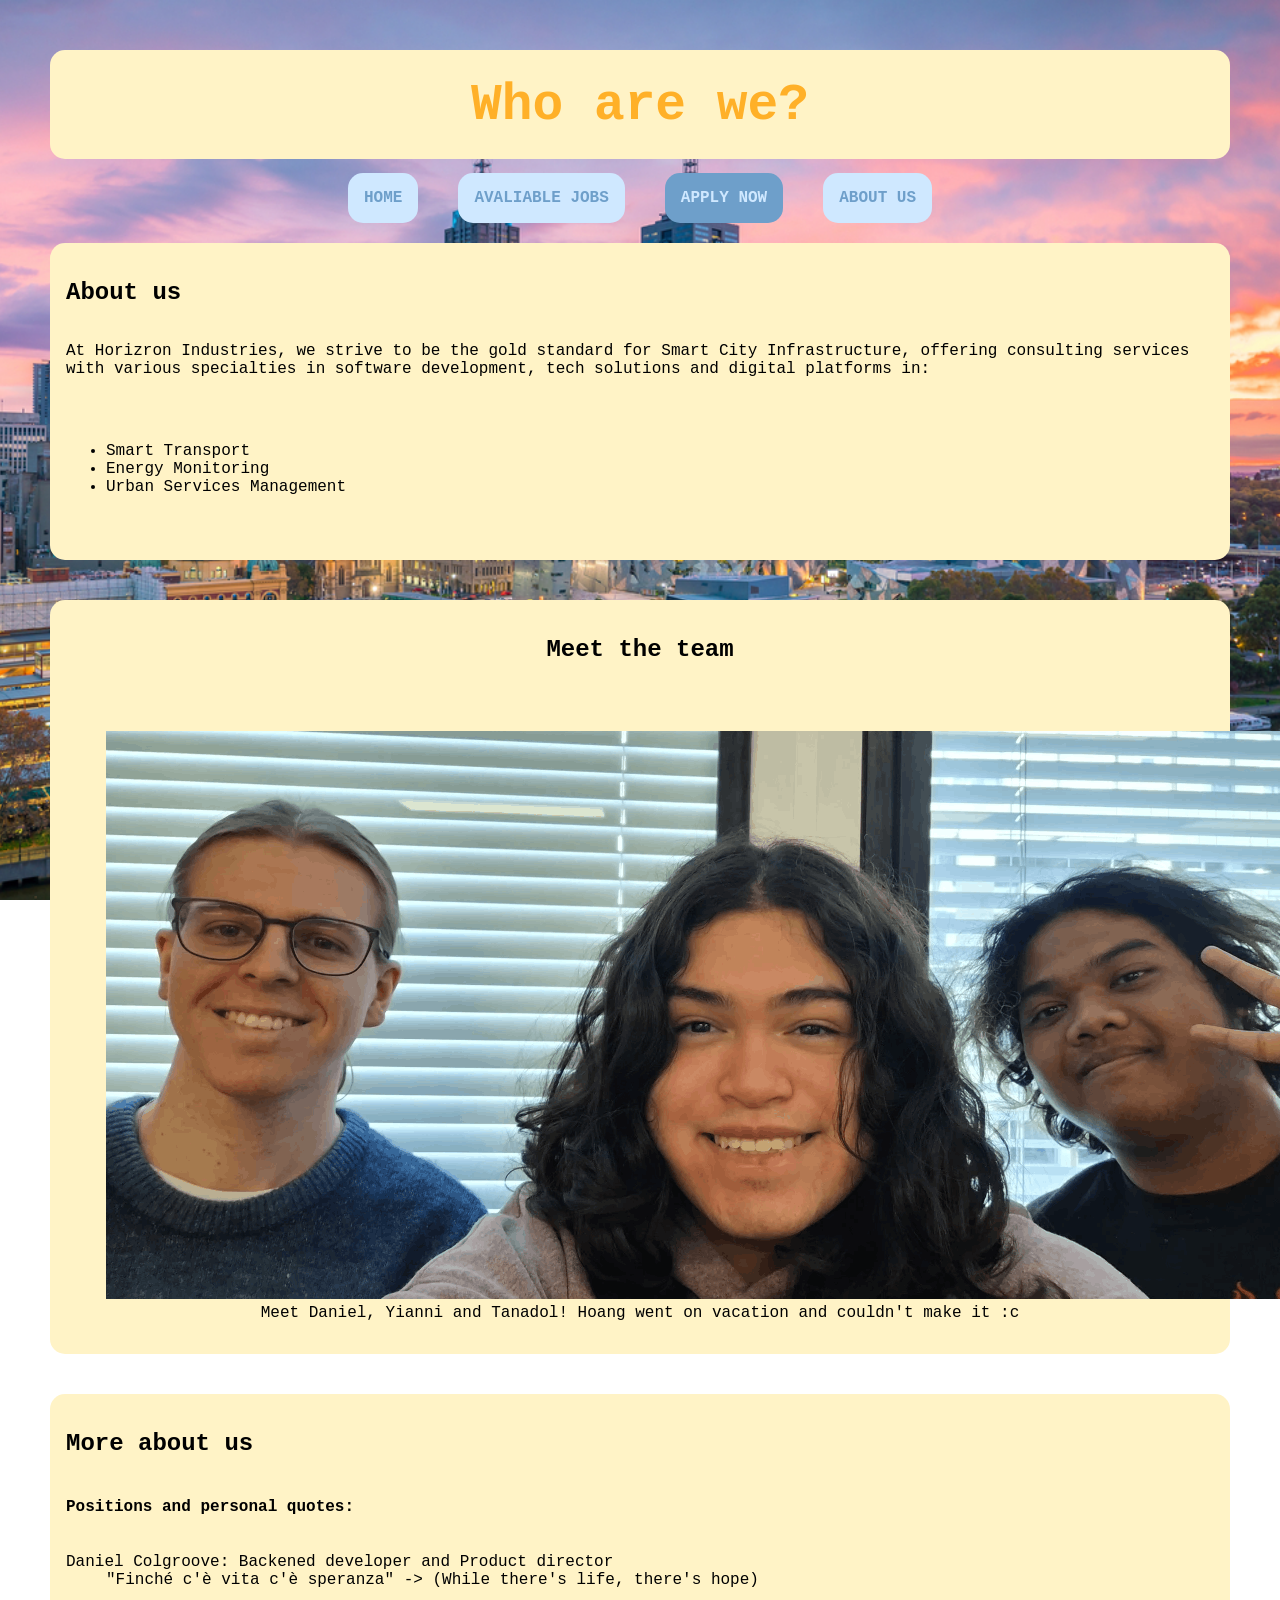
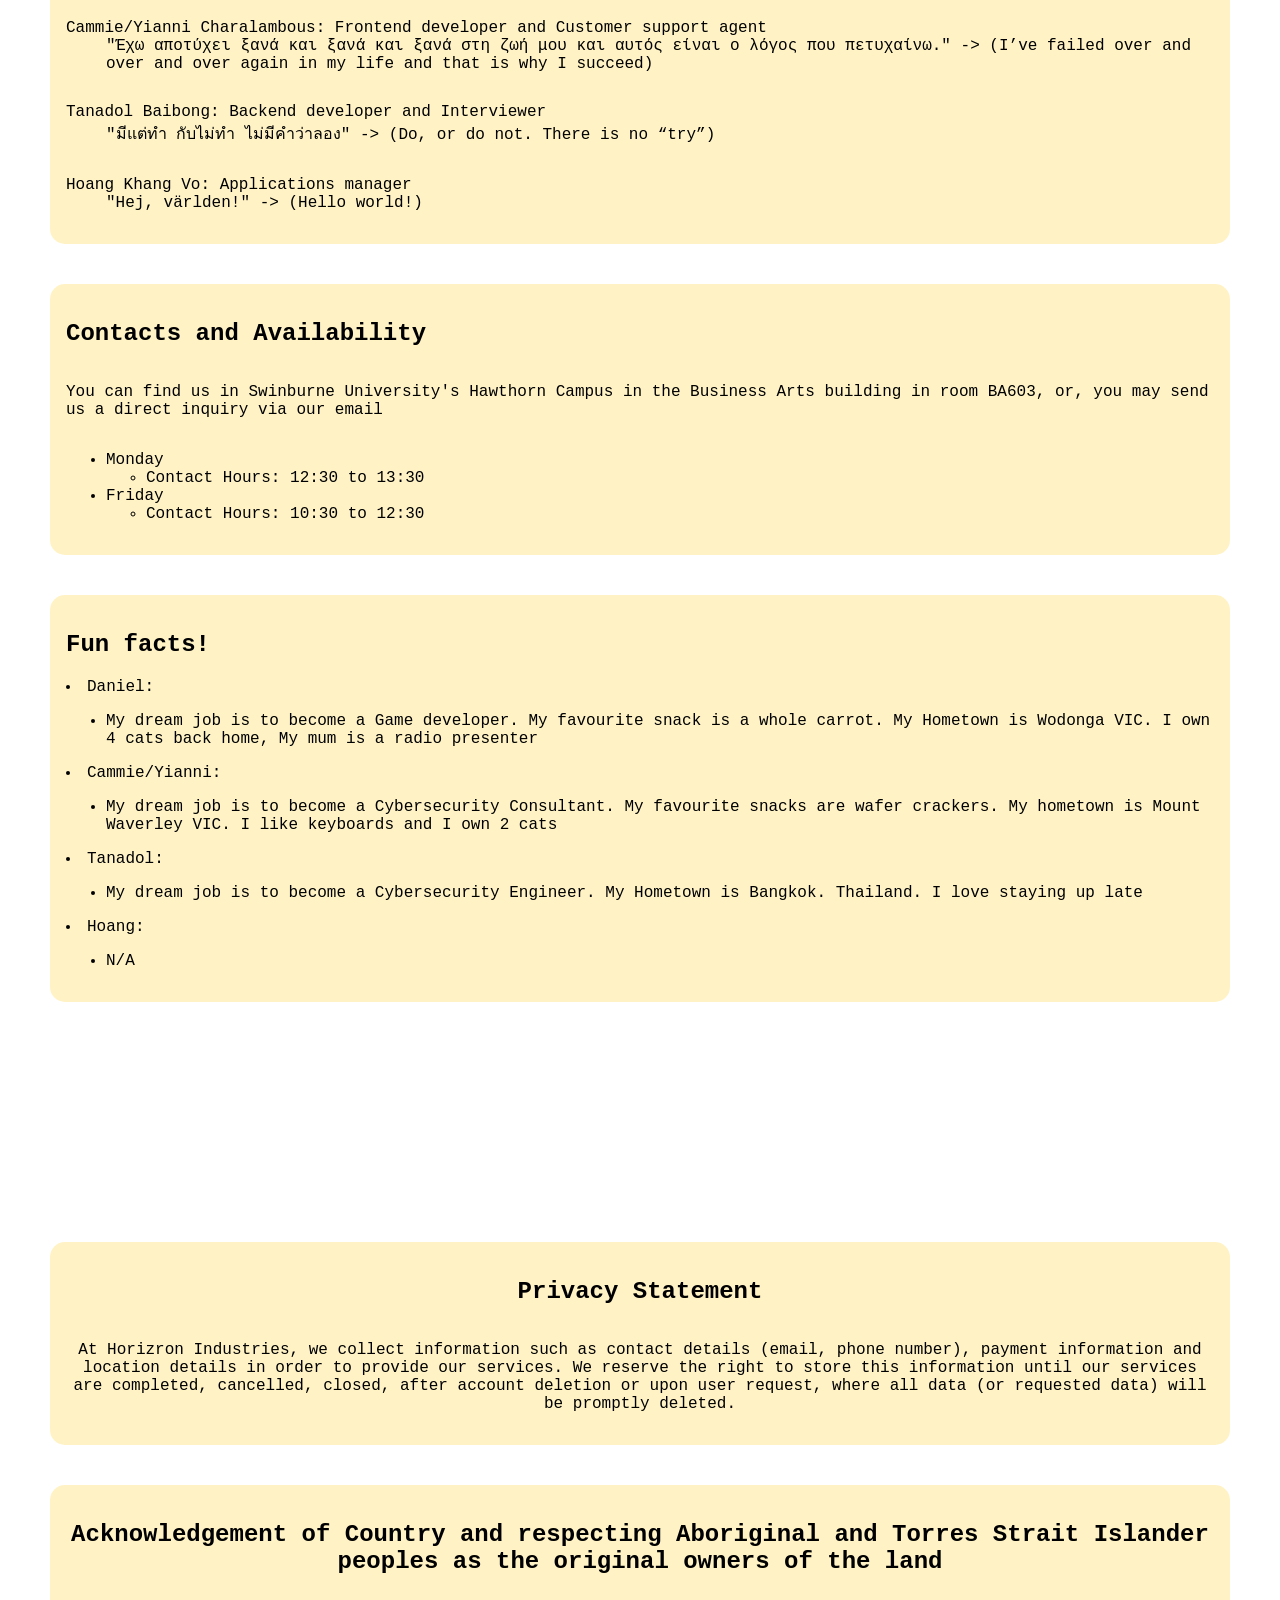
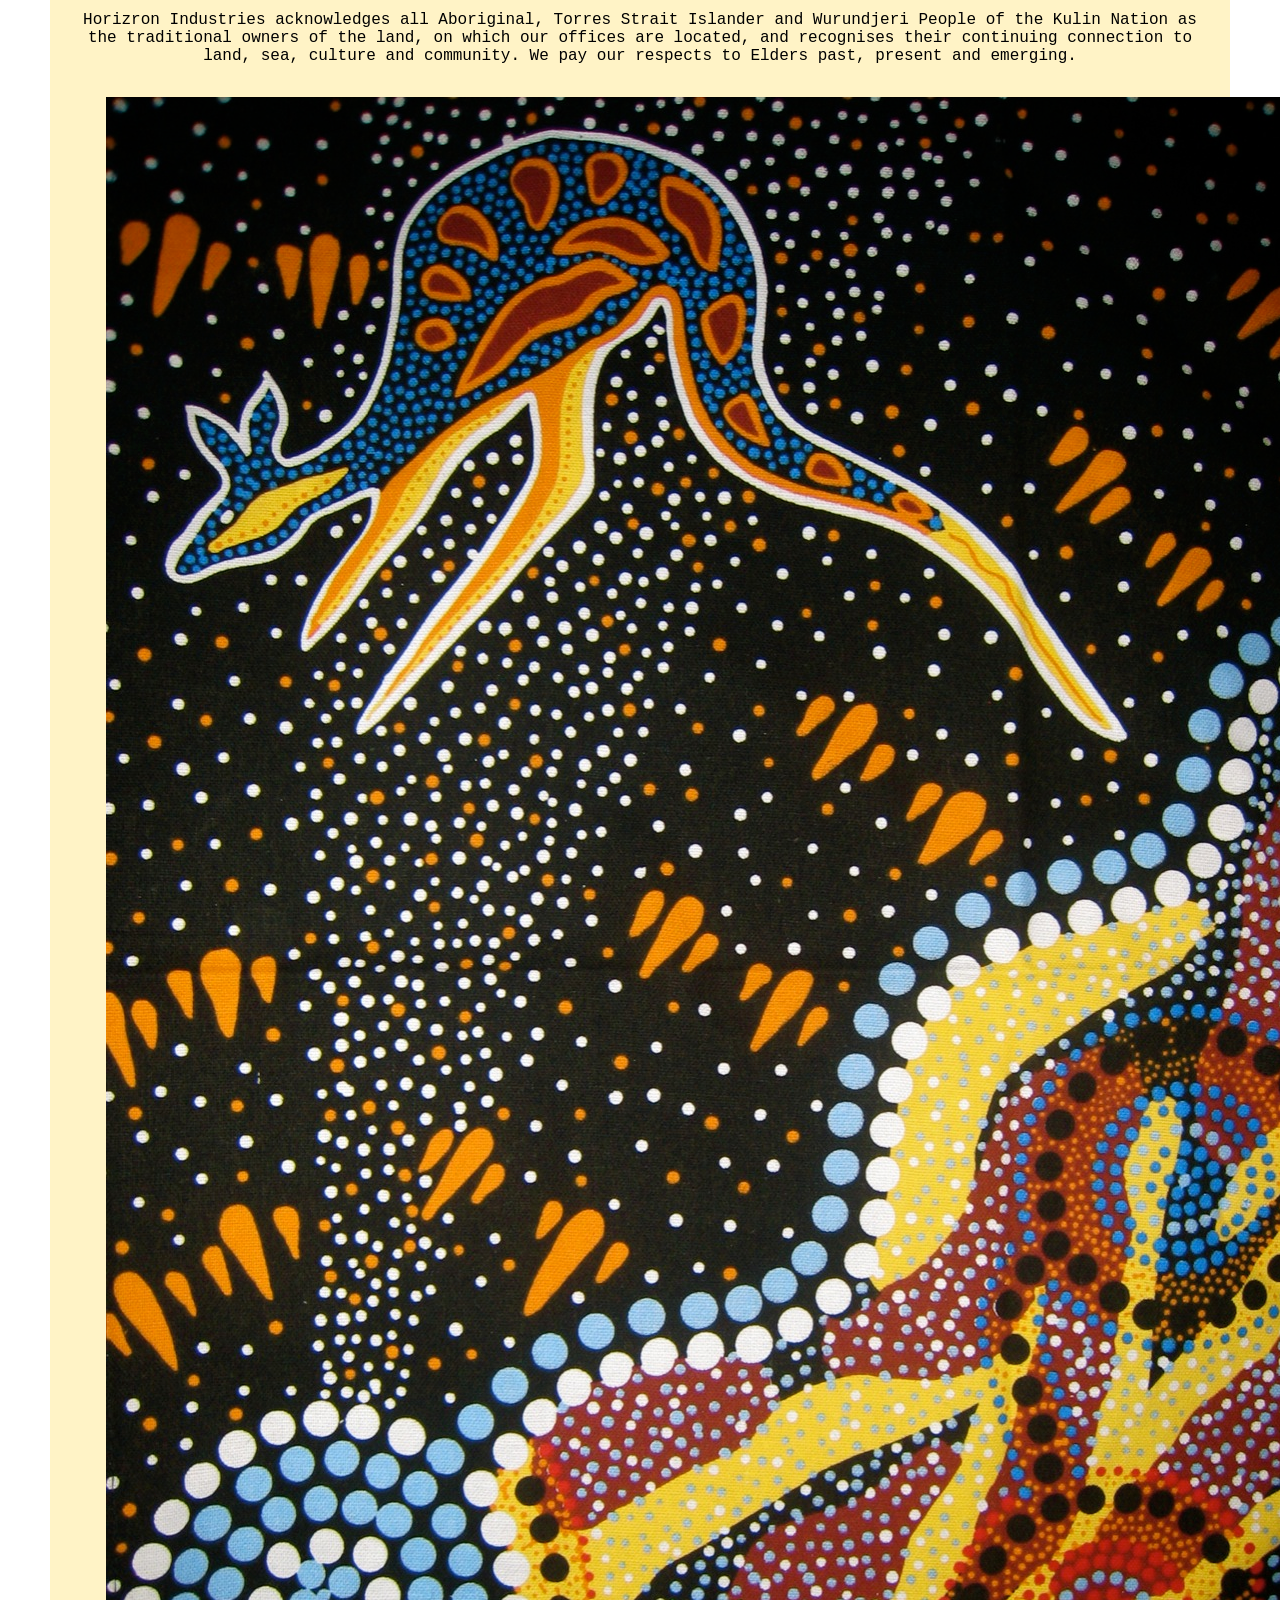
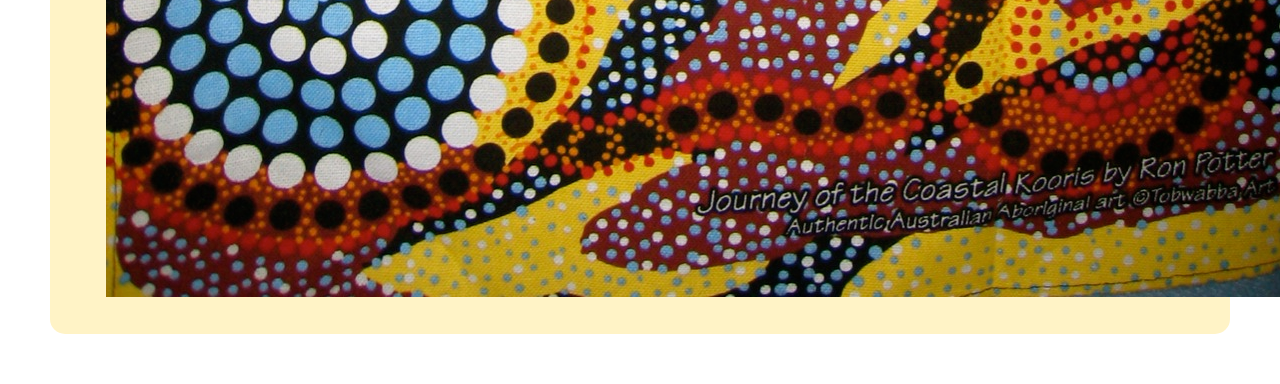
==== about.html @ 9e758ad4 "Yianni's Changes" ====
<!DOCTYPE html>
<html lang="en">
<head>
    <meta charset="UTF-8">
    <meta name="viewport" content="width=device-width, initial-scale=1.0">
    <meta name="description" content="About our smart city infrastructure company">
    <meta name="keywords" content="City, Smart, Technology, Infrastructure, Future, Building, Development, Mission">
    <meta name="author" content="106524661, Cammie/Yianni">
    <title>About Horizron Industries</title>
    <link rel="stylesheet" href="styles/styles.css">
        <style>
            #Page {
                display: flex;
                flex-direction: column;
                flex-wrap: nowrap;
                justify-content: space-evenly;
                align-items: stretch;
                align-content: normal;
            }

            #Details {
                display: flex;
                flex-direction: row;
                flex-wrap: nowrap;
                justify-content: space-between;
                align-content: normal;
            }

            fieldset {
                border-color: rgb(255, 176, 40);
            }
        </style>
</head> 
<body>
       <header>
            <h1>Who are we?</h1>
        </header>
        <nav>
            <a href="index.html">HOME</a>
            <a href="jobs.html">AVALIABLE JOBS</a>
            <a href="apply.html" class="CurrentPage">APPLY NOW</a>
            <a href="about.html">ABOUT US</a>
        </nav>
    <section>
        <div id="Details" style="flex-flow: column;">
        <h2>About us</h2>
            <p>
                At Horizron Industries, we strive to be the gold standard for Smart City Infrastructure, offering consulting services with various specialties in software development, tech solutions and digital platforms in:
            </p>
            <p>
                <ul>
                    <li>Smart Transport</li>
                    <li>Energy Monitoring</li>
                    <li>Urban Services Management</li>
                </ul>
            </p>
        </div>
    </section>

    <div style="height: 40px;"></div>

    <section>
        <div id="Page" style="flex-flow: column;">
        <h2>Meet the team</h2>
            <p></p>
            <figure>
                <img id="groupphoto" src="images/group.png" alt="A group photo showcasing Daniel, Yianni and Tanadol">
                <figcaption>Meet Daniel, Yianni and Tanadol! Hoang went on vacation and couldn't make it :c</figcaption>
            </figure>
        </div>
    </section>

    <div style="height: 40px;"></div>

    <section>
        <div id="Details" style="flex-flow: column;">
        <h2>More about us</h2>
            <h4>Positions and personal quotes:</h4>
                <dl>
                    <dt>Daniel Colgroove: Backened developer and Product director</dt>
                    <dd>"Finché c'è vita c'è speranza" -> (While there's life, there's hope)</dd>
<div style="height: 30px;"></div>
                    <dt>Cammie/Yianni Charalambous: Frontend developer and Customer support agent</dt>
                    <!--credit https://www.greekpod101.com/blog/2021/03/04/greek-quotes/-->
                    <dd>"Έχω αποτύχει ξανά και ξανά και ξανά στη ζωή μου και αυτός είναι ο λόγος που πετυχαίνω." -> (I’ve failed over and over and over again in my life and that is why I succeed)</dd>
<div style="height: 30px;"></div>
                    <dt>Tanadol Baibong: Backend developer and Interviewer</dt>
                    <dd>"มีแต่ทำ กับไม่ทำ ไม่มีคำว่าลอง" -> (Do, or do not. There is no “try”)</dd>
<div style="height: 30px;"></div>
                    <dt>Hoang Khang Vo: Applications manager</dt>
                    <!--credit https://www.deepl.com/en/translator-->
                    <dd>"Hej, världen!" -> (Hello world!)</dd>
                </dl>
        </div>
    </section>

<div style="height: 40px;"></div>

    <section>
        <div id="Details" style="flex-flow: column;">
        <h2>Contacts and Availability</h2>
            <p>You can find us in Swinburne University's Hawthorn Campus in the Business Arts building in room BA603, or, you may send us a direct inquiry via our email</p>
            <ul>
                <li>Monday
                    <ul>
                        <li>Contact Hours: <time>12:30</time> to <time>13:30</time></li>
                    </ul>
                </li>
                <li>Friday
                    <ul>
                        <li>Contact Hours: <time>10:30</time> to <time>12:30</time></li>
                    </ul>
                </li>
            </ul>
        </div>
    </section>

<div style="height: 40px;"></div>

    <section>
        <div id="Details" style="flex-flow: column;">
        <h1>Fun facts!</h1>
                <li>Daniel:
                    <ul>
                        <li>My dream job is to become a Game developer. My favourite snack is a whole carrot. My Hometown is Wodonga VIC. I own 4 cats back home, My mum is a radio presenter</li>
                    </ul>
                </li>
                <li>Cammie/Yianni:
                    <ul>
                        <li>My dream job is to become a Cybersecurity Consultant. My favourite snacks are wafer crackers. My hometown is Mount Waverley VIC. I like keyboards and I own 2 cats</li>
                    </ul>
                </li>
                <li>Tanadol:
                    <ul>
                        <li>My dream job is to become a Cybersecurity Engineer. My Hometown is Bangkok. Thailand. I love staying up late</li>
                    </ul>
                </li>
                <li>Hoang:
                    <ul>
                        <li>N/A</li>
                    </ul>
                </li>
            </ul>
        </div>
    </section>

    <div style="height: 240px;"></div>

    <section>
        <div id="Page" style="flex-flow: column;">
        <h2>Privacy Statement</h2>
        <p>At Horizron Industries, we collect information such as contact details (email, phone number), payment information and location details in order to provide our services. We reserve the right to store this information until our services are completed, cancelled, closed, after account deletion or upon user request, where all data (or requested data) will be promptly deleted.</p>
       </div>
    </section>

<div style="height: 40px;"></div>

    <section>
        <div id="Page" style="flex-flow: column;">
            <h1>Acknowledgement of Country and respecting Aboriginal and Torres Strait Islander peoples as the original owners of the land</h1>
                <p>Horizron Industries acknowledges all Aboriginal, Torres Strait Islander and Wurundjeri People of the Kulin Nation as the traditional owners of the land, on which our offices are located, and recognises their continuing connection to land, sea, culture and community. We pay our respects to Elders past, present and emerging.</p>
                    <aside>
                        <figure>
                            <!--credit https://www.flickr.com/photos/cogdog/1633371567-->
                            <img id="painting" src="images/painting.jpg" alt="Painting">
                            <figcaption></figcaption>
                        </figure>
                    </aside>
            </div>
    </section>
</body>
</html>
---- styles/styles.css ----
html {
    background-image: url(../images/background.jpg); /* Image sourced from shutterstock.com */
    background-repeat: no-repeat; /* Prevents the image from tiling */
    background-size: cover; /* Scales image to fill the page without distortion */
    background-position: center; /* Centers the image within the element */
    background-attachment: fixed; /* Keeps background fixed during scroll */
}

* {
    font-family: 'Courier New', Courier, monospace;
}

body {
    margin: 50px;
}

header {
    font-size: clamp(1em, 2vw, 2vw);
    text-align: center;
    background-color: rgb(255, 243, 198);
    border-radius: 15px; /* Curves the edges of the header */
}

header h1 {
    color: rgb(255, 176, 40);
    text-align: center;
    padding: 0.5em;
}

nav {
    display: flex;
    justify-content: center;
}

nav a {
    text-decoration: none; /* Removes underline */
    background-color: rgb(207, 232, 255);
    display: flex;
    padding: 1em;
    border-radius: 15px;
    margin: 20px;
    margin-top: -20px;
    color: rgb(110, 159, 202);
    font-weight: bold;
}

nav a:hover{
    background-color: rgb(158, 176, 194);
	color: rgb(67, 109, 145);
}

.CurrentPage {
	background-color: rgb(110, 159, 202);
	color: rgb(207, 232, 255);
}

.CurrentPage:hover {
    background-color: rgb(67, 109, 145);
	color: rgb(158, 176, 194);
}

#Page {
    display: flex; /* Makes the page container a flexbox */
    padding: 1em;
    background-color: rgb(255, 243, 198);
    align-items: center;
    text-align: center;
    border-radius: 15px; /* Curves the edges of the page */
}

#Details {
    display: flex; /* Makes the page container a flexbox */
    padding: 1em;
    background-color: rgb(255, 243, 198);
    align-items: right;
    text-align: space-between;
    border-radius: 15px; /* Curves the edges of the page */
}
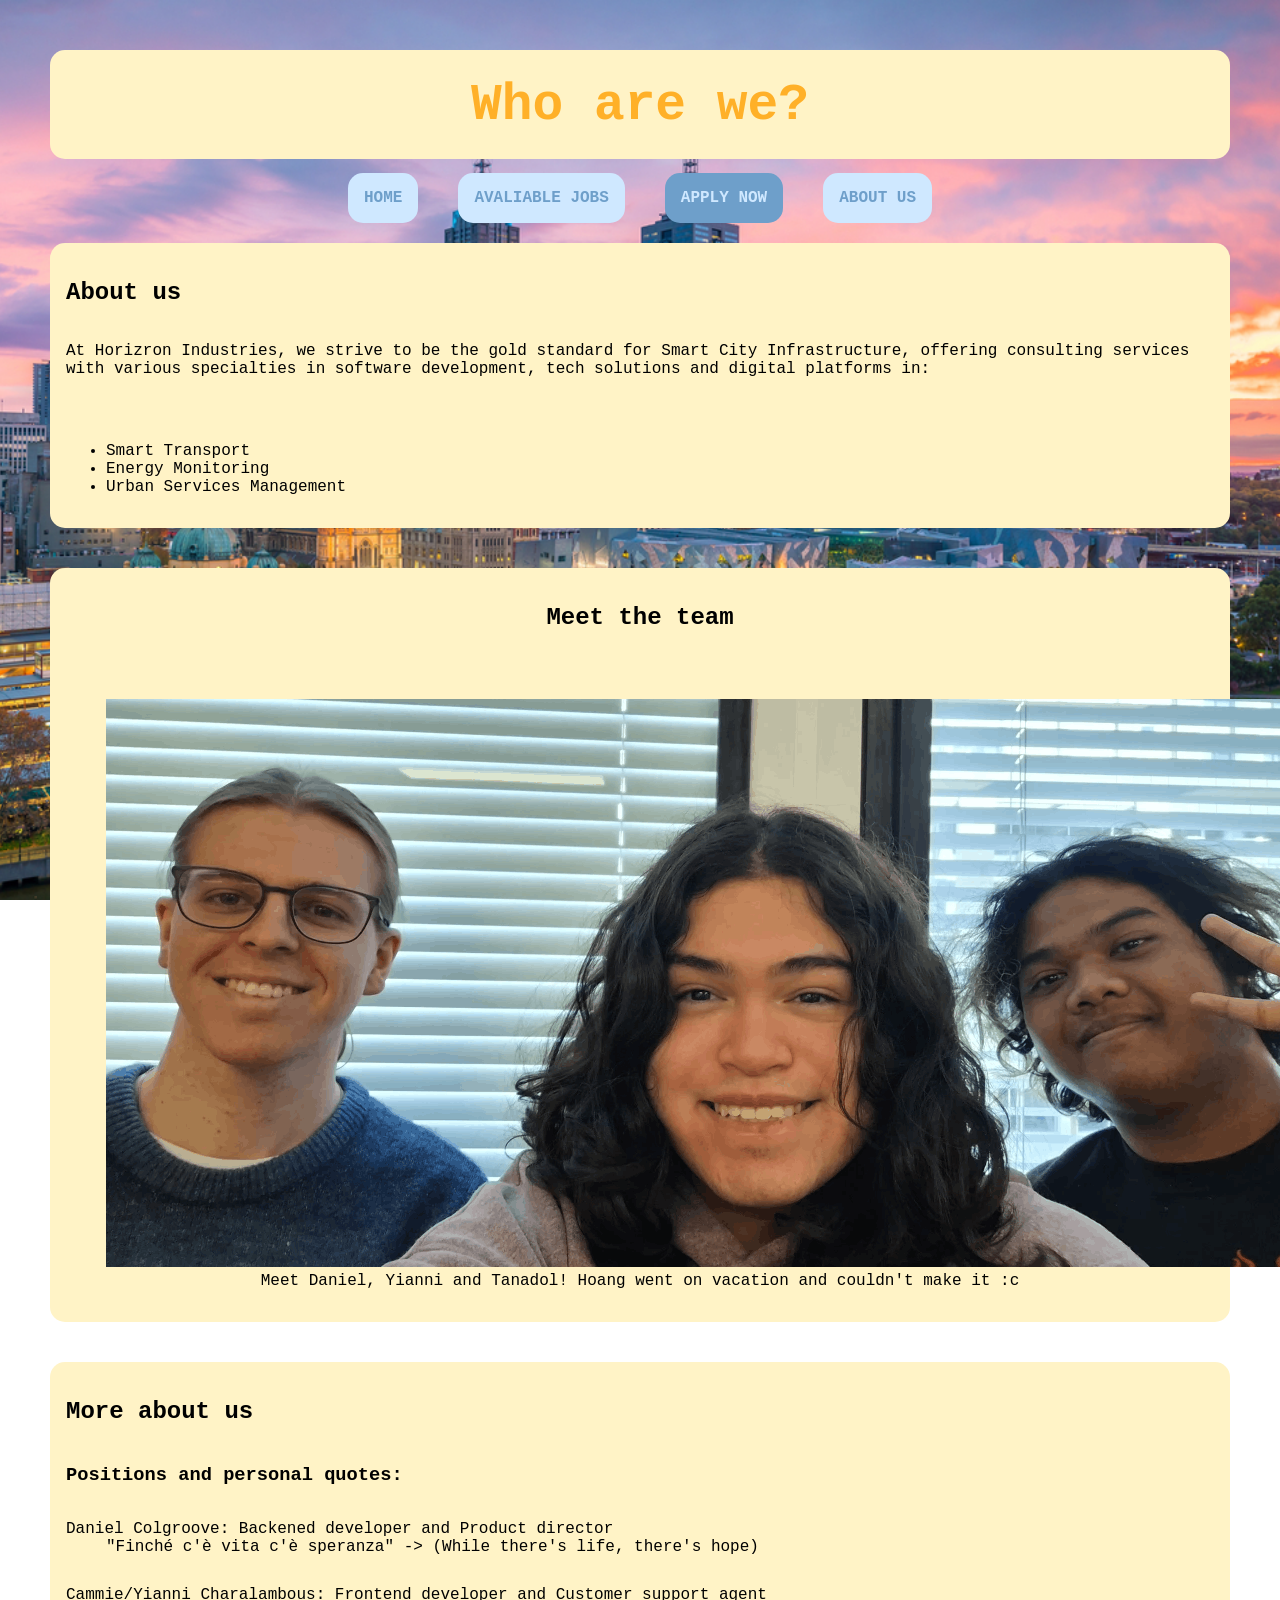
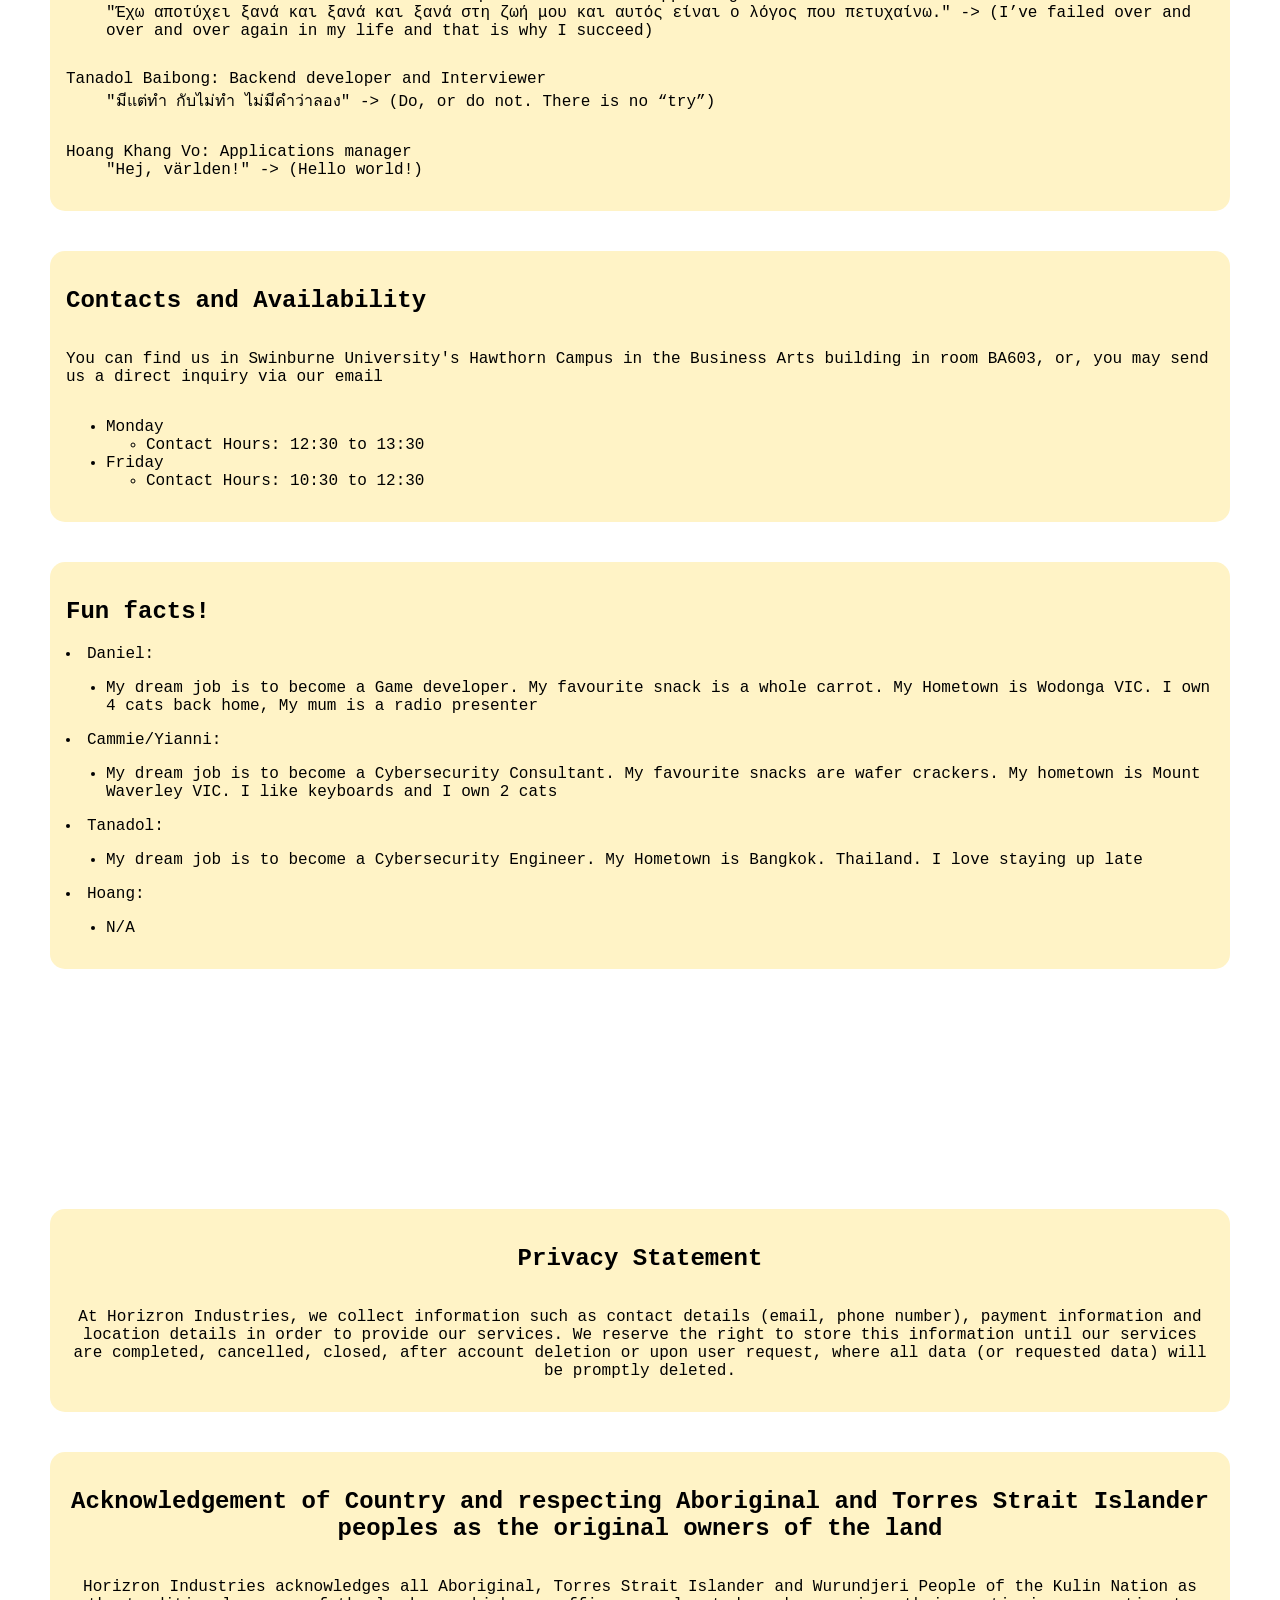
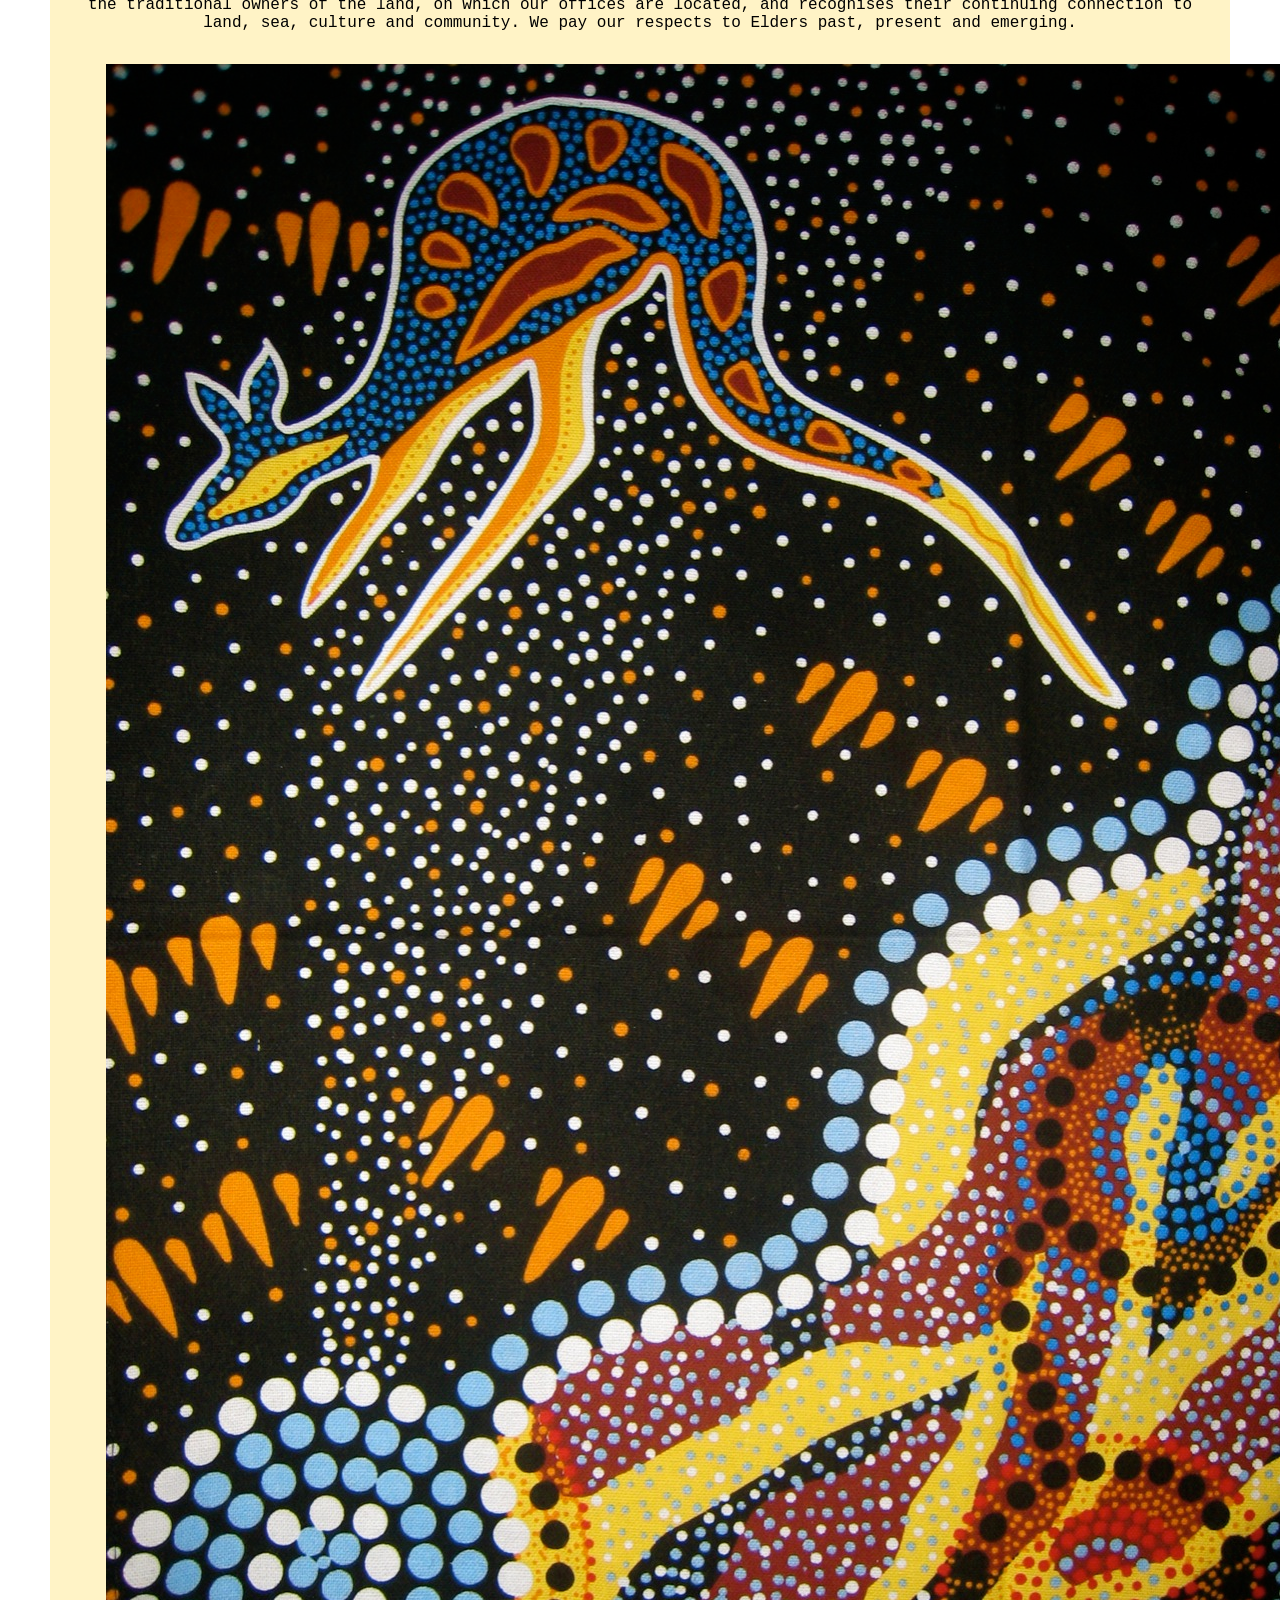
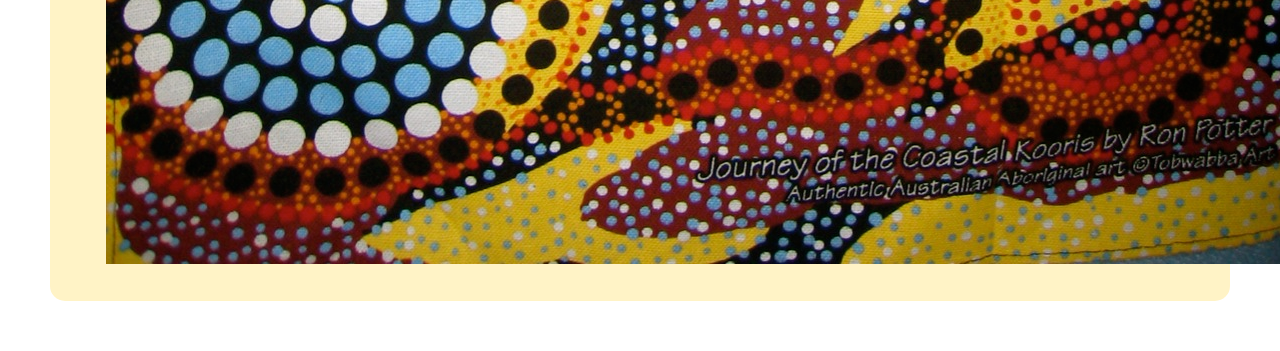
==== commit a6687054: "changed aspects after code validation" ====
--- a/about.html
+++ b/about.html
@@ -53,7 +53,6 @@
                     <li>Energy Monitoring</li>
                     <li>Urban Services Management</li>
                 </ul>
-            </p>
         </div>
     </section>
 
@@ -75,7 +74,7 @@
     <section>
         <div id="Details" style="flex-flow: column;">
         <h2>More about us</h2>
-            <h4>Positions and personal quotes:</h4>
+            <h3>Positions and personal quotes:</h3>
                 <dl>
                     <dt>Daniel Colgroove: Backened developer and Product director</dt>
                     <dd>"Finché c'è vita c'è speranza" -> (While there's life, there's hope)</dd>
@@ -119,7 +118,7 @@
 
     <section>
         <div id="Details" style="flex-flow: column;">
-        <h1>Fun facts!</h1>
+        <h2>Fun facts!</h2>
                 <li>Daniel:
                     <ul>
                         <li>My dream job is to become a Game developer. My favourite snack is a whole carrot. My Hometown is Wodonga VIC. I own 4 cats back home, My mum is a radio presenter</li>
@@ -140,7 +139,6 @@
                         <li>N/A</li>
                     </ul>
                 </li>
-            </ul>
         </div>
     </section>
 
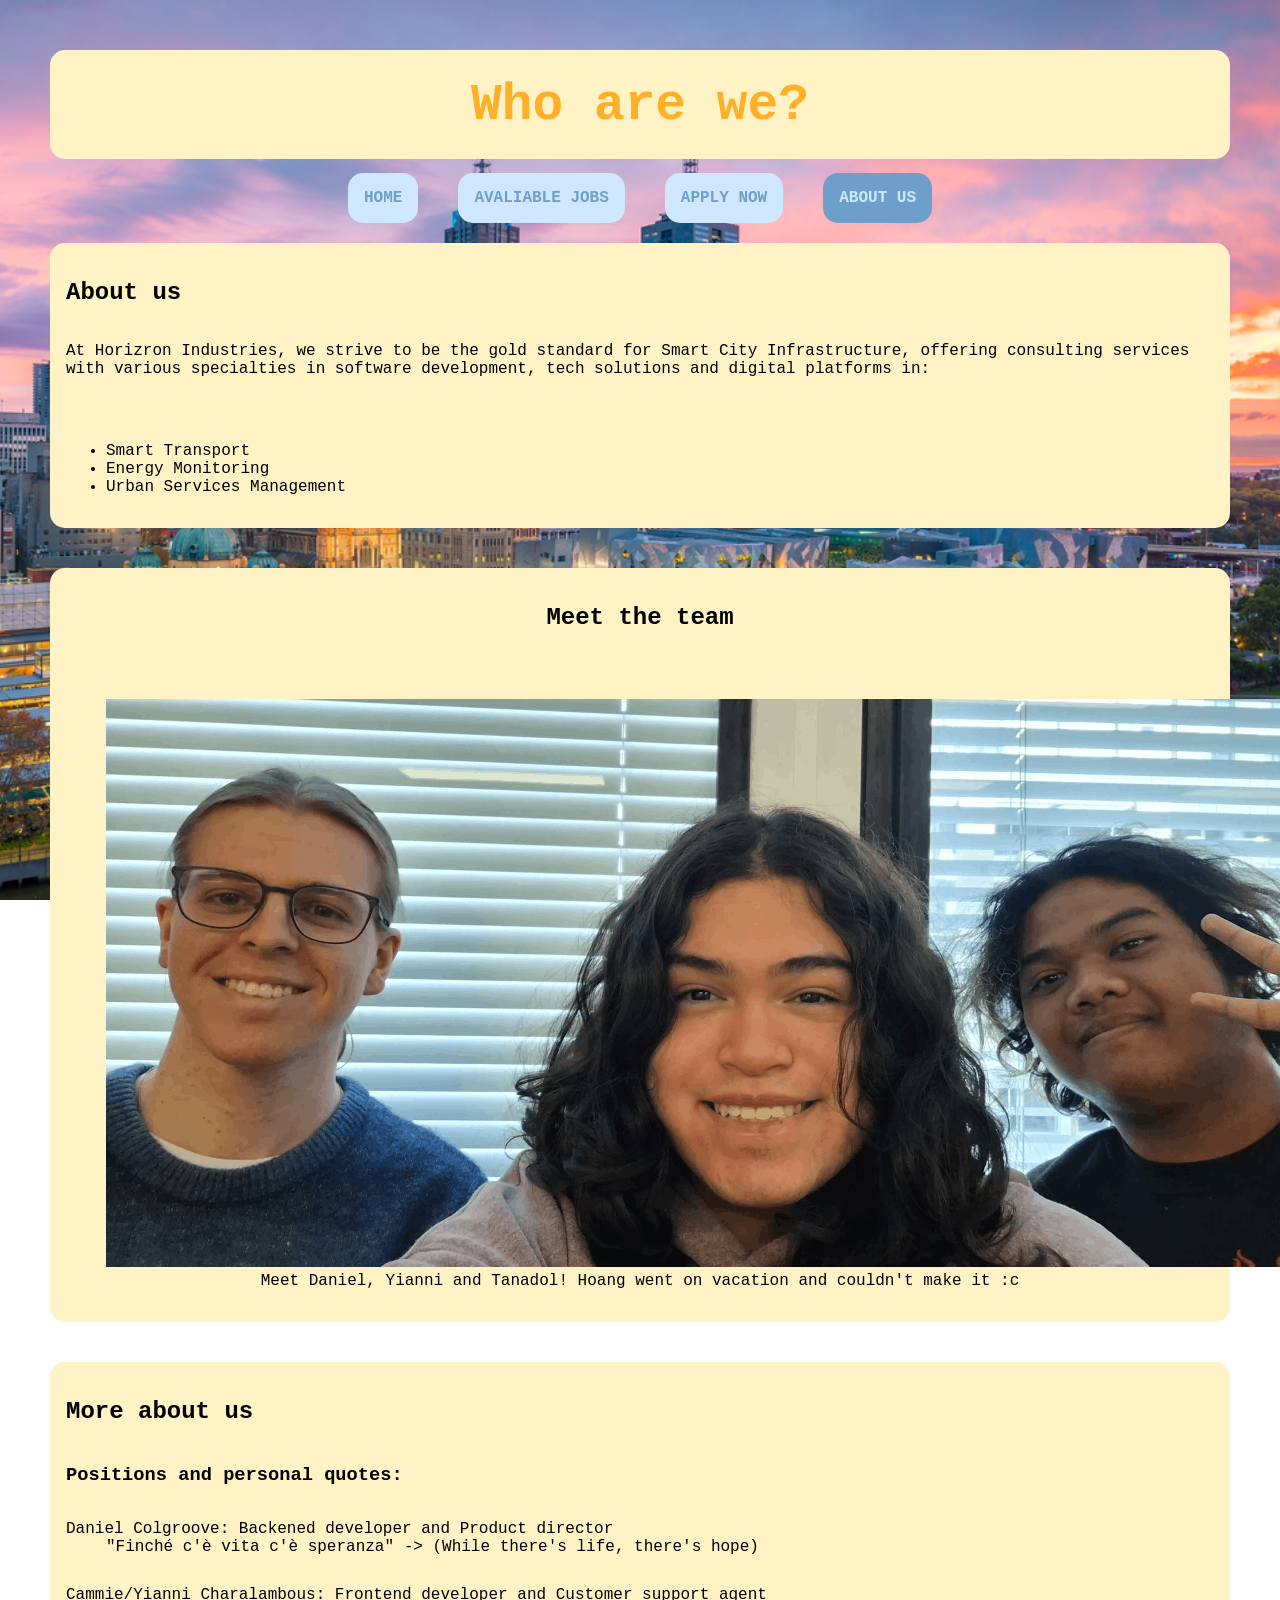
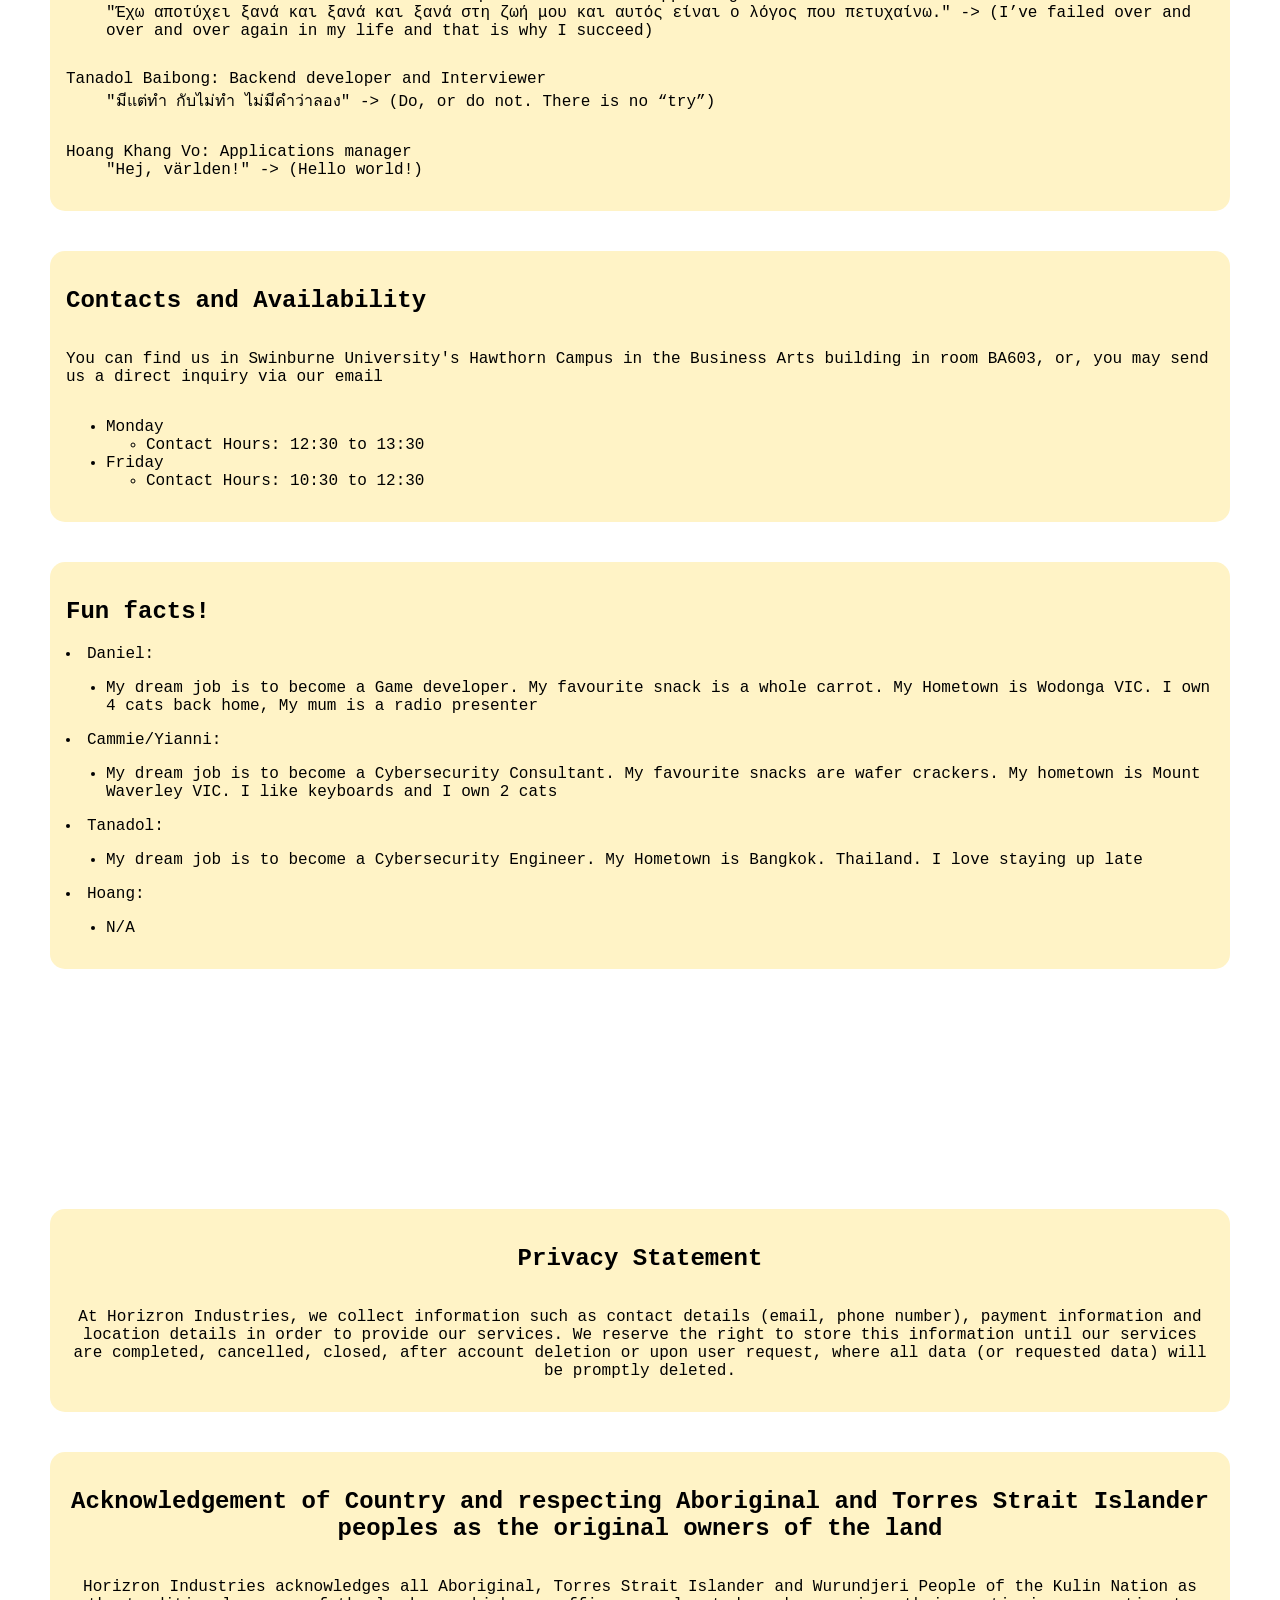
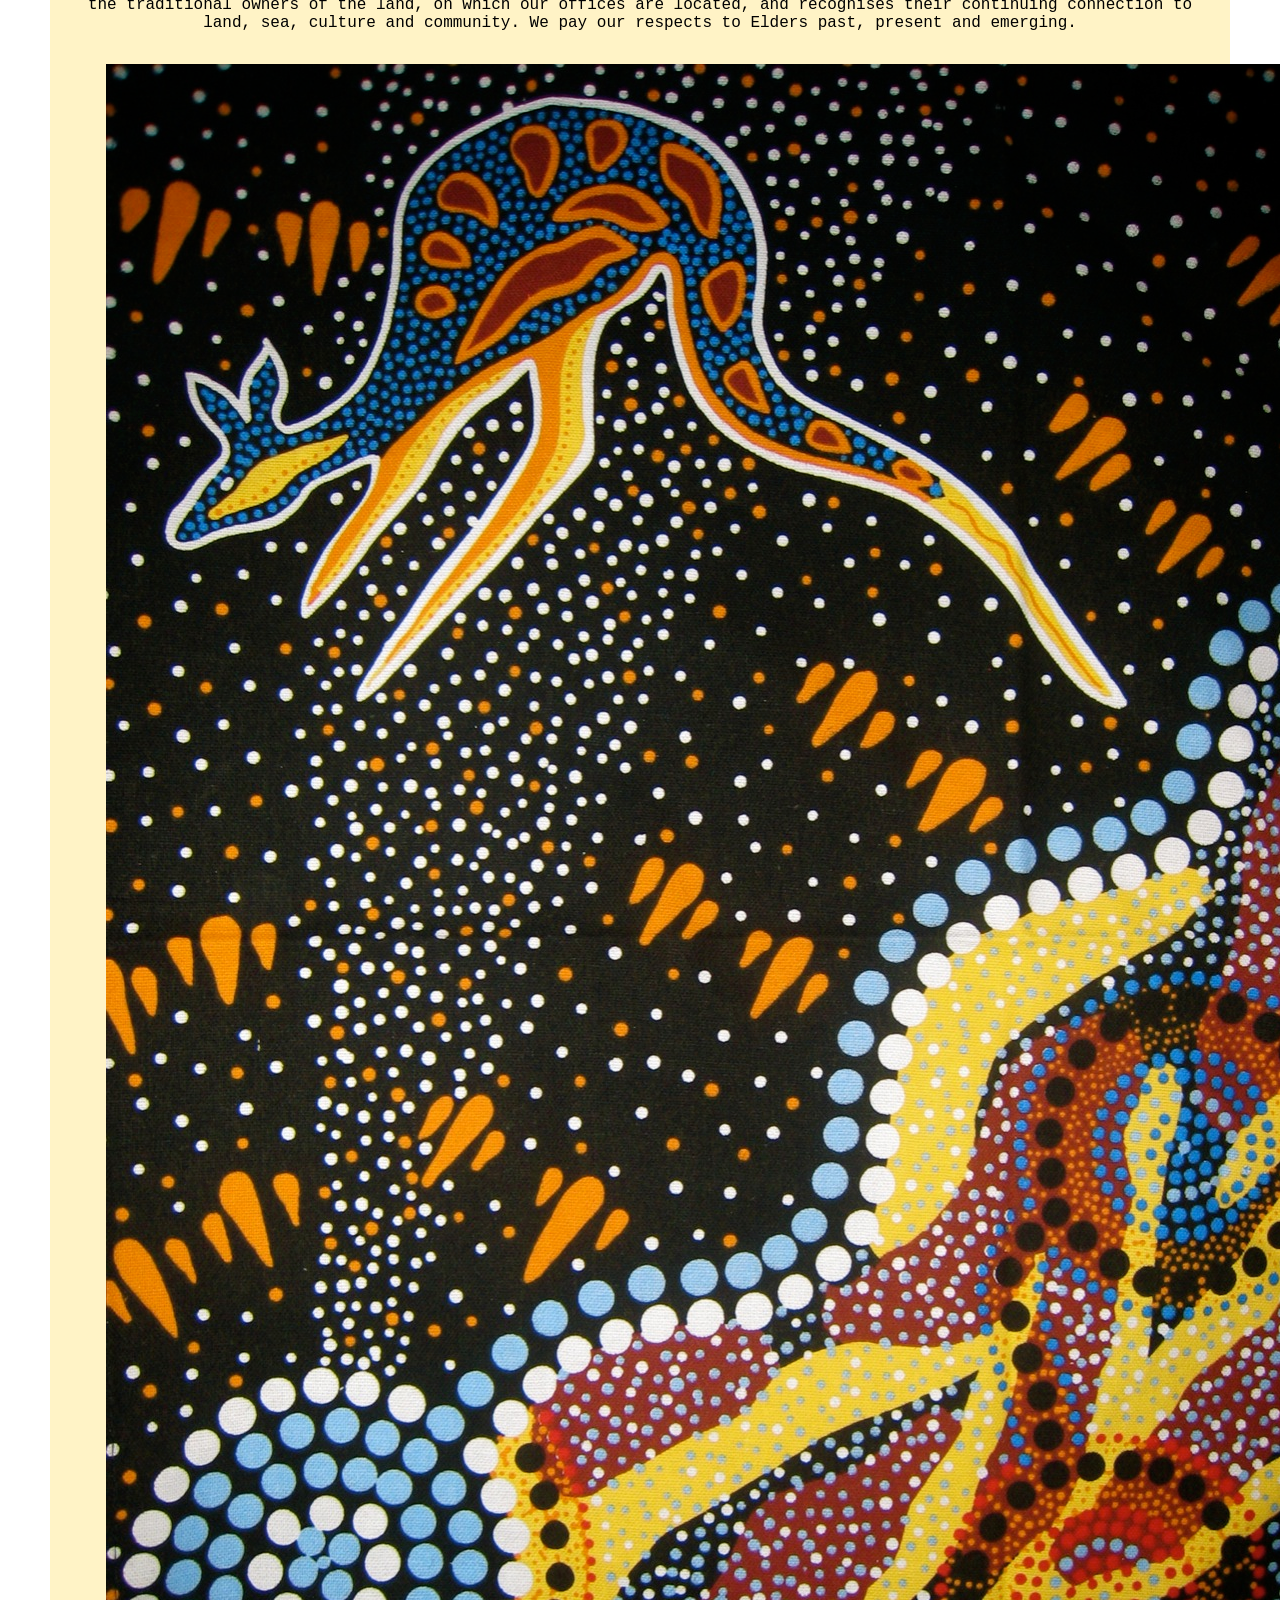
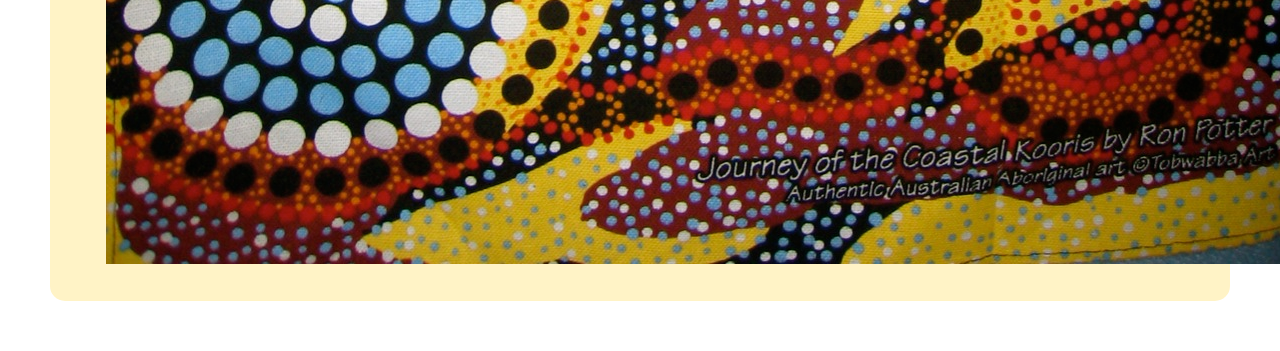
==== commit 5ebd07df: "about page fix" ====
--- a/about.html
+++ b/about.html
@@ -38,8 +38,8 @@
         <nav>
             <a href="index.html">HOME</a>
             <a href="jobs.html">AVALIABLE JOBS</a>
-            <a href="apply.html" class="CurrentPage">APPLY NOW</a>
-            <a href="about.html">ABOUT US</a>
+            <a href="apply.html">APPLY NOW</a>
+            <a href="about.html" class="CurrentPage">ABOUT US</a>
         </nav>
     <section>
         <div id="Details" style="flex-flow: column;">
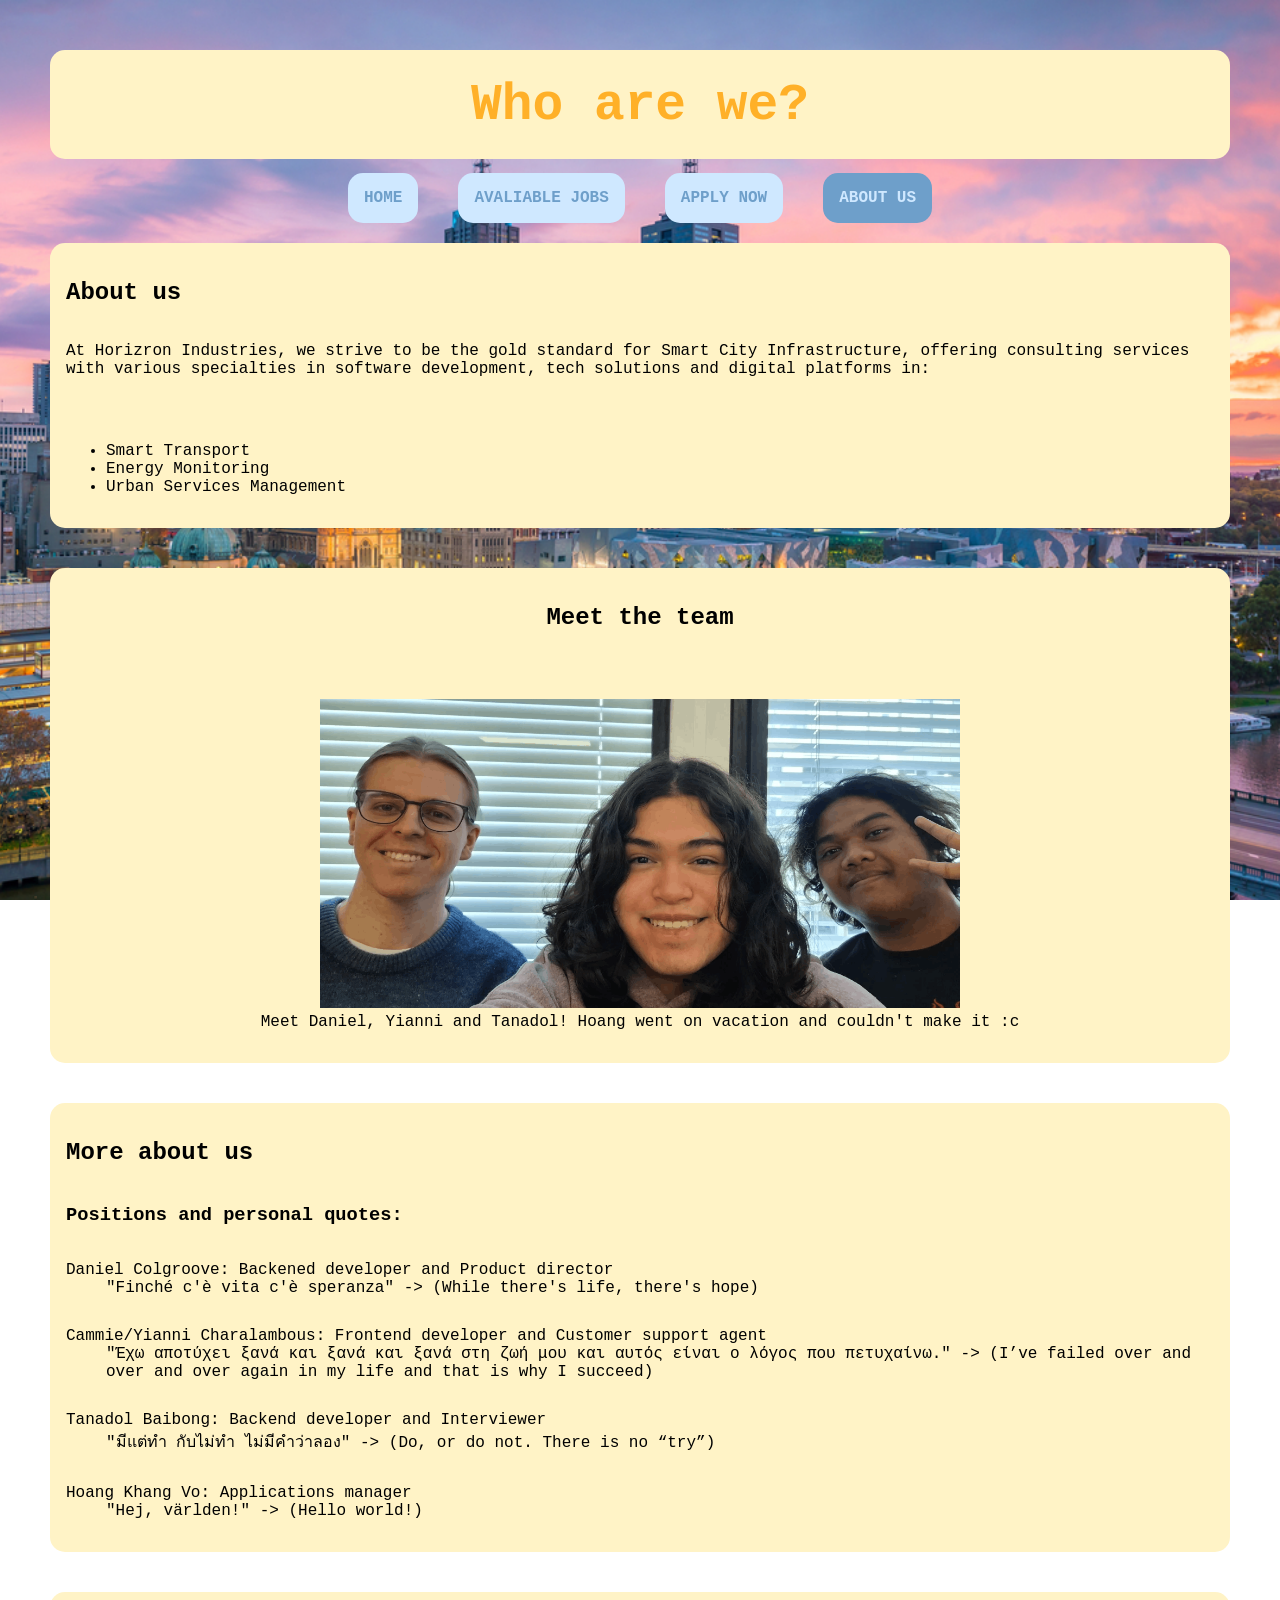
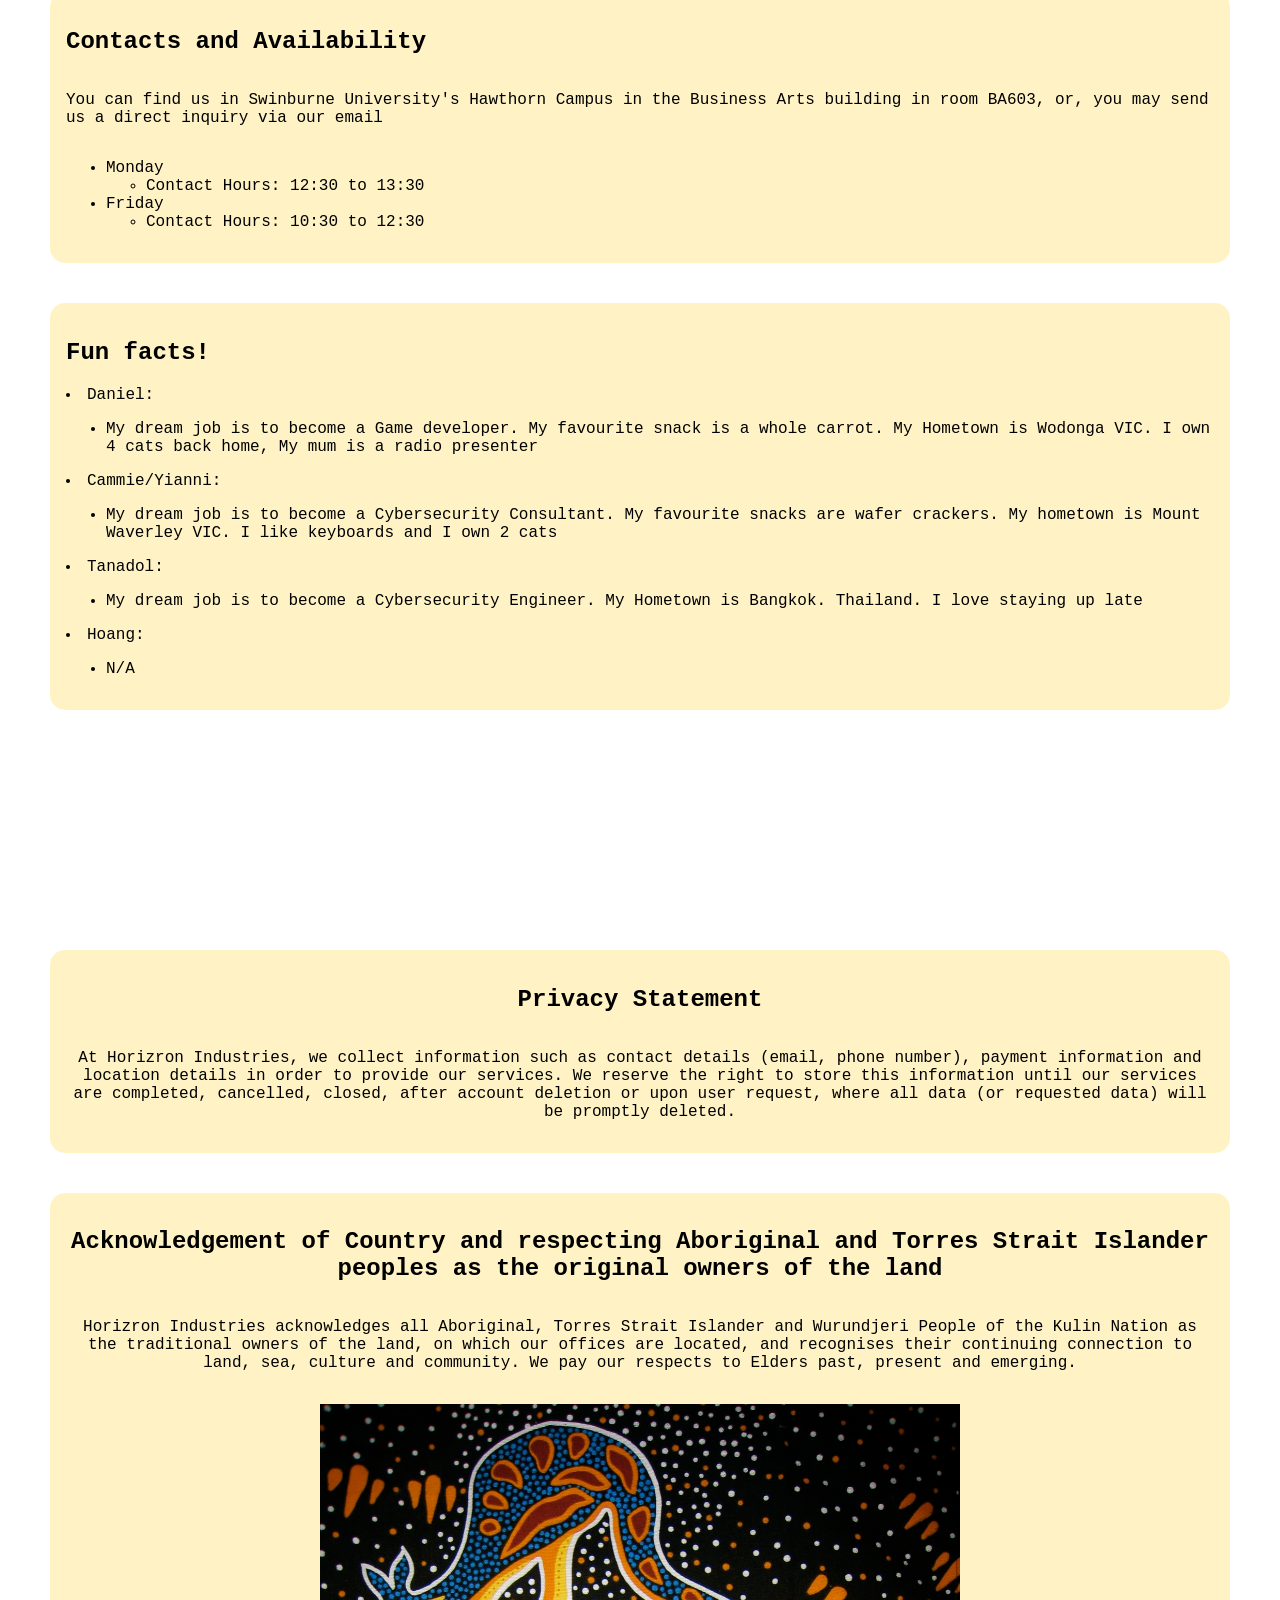
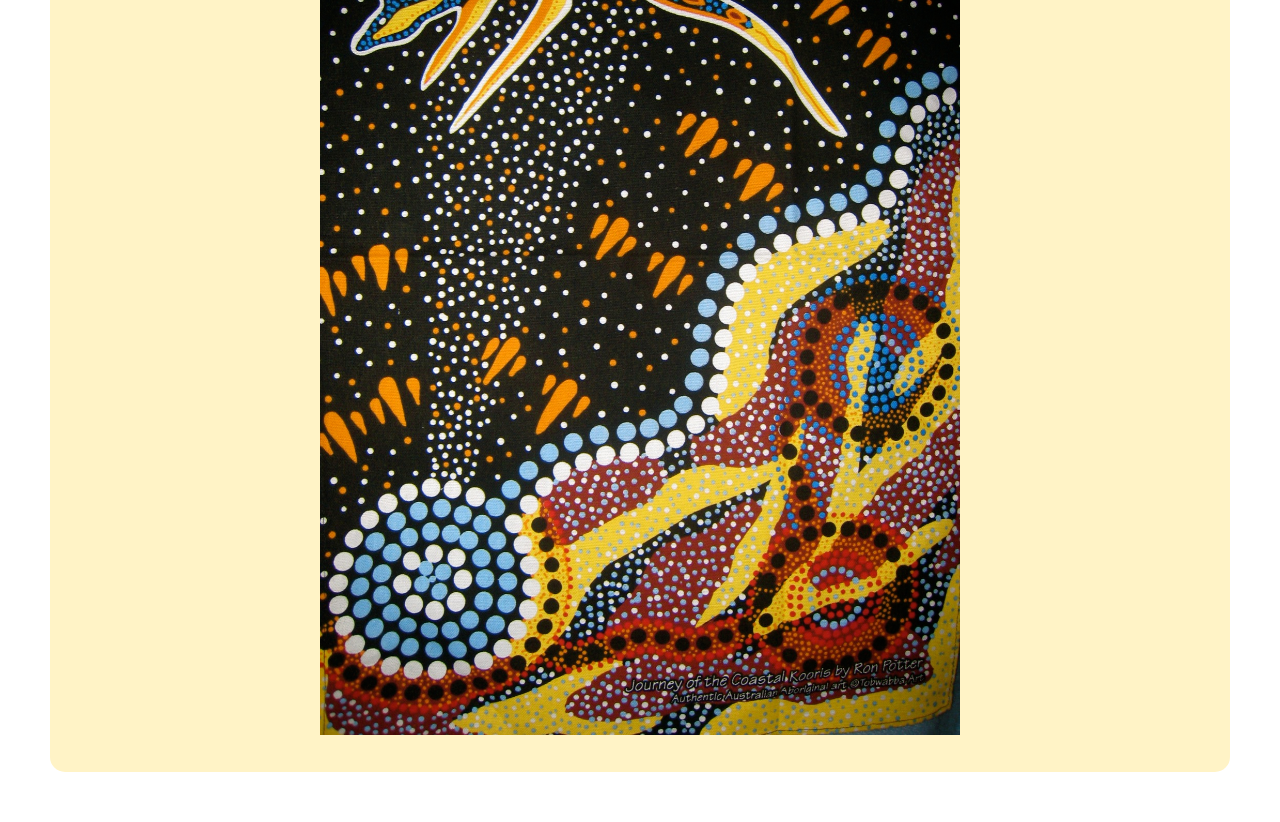
==== commit e9960b3f: "img" ====
--- a/about.html
+++ b/about.html
@@ -28,6 +28,11 @@
 
             fieldset {
                 border-color: rgb(255, 176, 40);
+            }
+
+            img {
+            max-width: 60%;
+            height: auto;
             }
         </style>
 </head> 
--- a/styles/styles.css
+++ b/styles/styles.css
@@ -75,4 +75,90 @@
     align-items: right;
     text-align: space-between;
     border-radius: 15px; /* Curves the edges of the page */
-}+}
+
+.look { 
+    color: rgb(0, 0, 0);
+    text-align: center;  
+    text-decoration: underline;
+    background-color: aliceblue;
+    border: 10px dashed rgb(0, 0, 0);
+}
+
+.images {  
+    margin: 50px;
+}
+
+.skills {
+    font-weight: bold;
+    text-decoration-line: underline;
+}
+
+#job1 { 
+    font-size: 18px;
+    float: left;
+    width: 25%;
+    margin: 5em;
+    padding: 5em;
+    border: 10px groove rgb(0, 0, 0);
+    background-color: rgb(255, 243, 198);
+}
+
+#architect {
+    border: 2px solid black;
+    border-radius: 15px;
+    background-color: white;
+    font-size: 35px;
+    text-align: center;
+    margin-bottom: 100px;
+}
+
+#job2 { 
+    font-size: 18px;
+    float: left;
+    width: 25%;
+    margin: 5em;
+    padding: 5em;
+    border: 10px groove rgb(0, 0, 0);
+    background-color: rgb(255, 243, 198);
+
+ }
+
+ #manager {
+    border: 2px solid black;
+    border-radius: 15px;
+    background-color: white;
+    font-size: 35px;
+    text-align: center;
+    margin-bottom: 115px;
+    
+ }
+
+ .response {
+    font-weight: bold;
+    text-decoration: underline;
+}
+
+ .buttons {
+    color: black;
+    text-decoration:solid;
+    text-align: center;
+    background-color: rgb(255, 248, 248);
+    border: 3px solid black;
+    font-size: 20px;
+    padding: 0.5em;
+    cursor: pointer;
+    margin-top:100px;
+    margin-left: 100px;
+ }
+
+ button a {
+    text-decoration: none;
+    color: black;
+    font-weight: bold;
+ }
+
+ .buttons:hover {
+    background-color: rgb(199, 239, 214);
+ }
+ 
